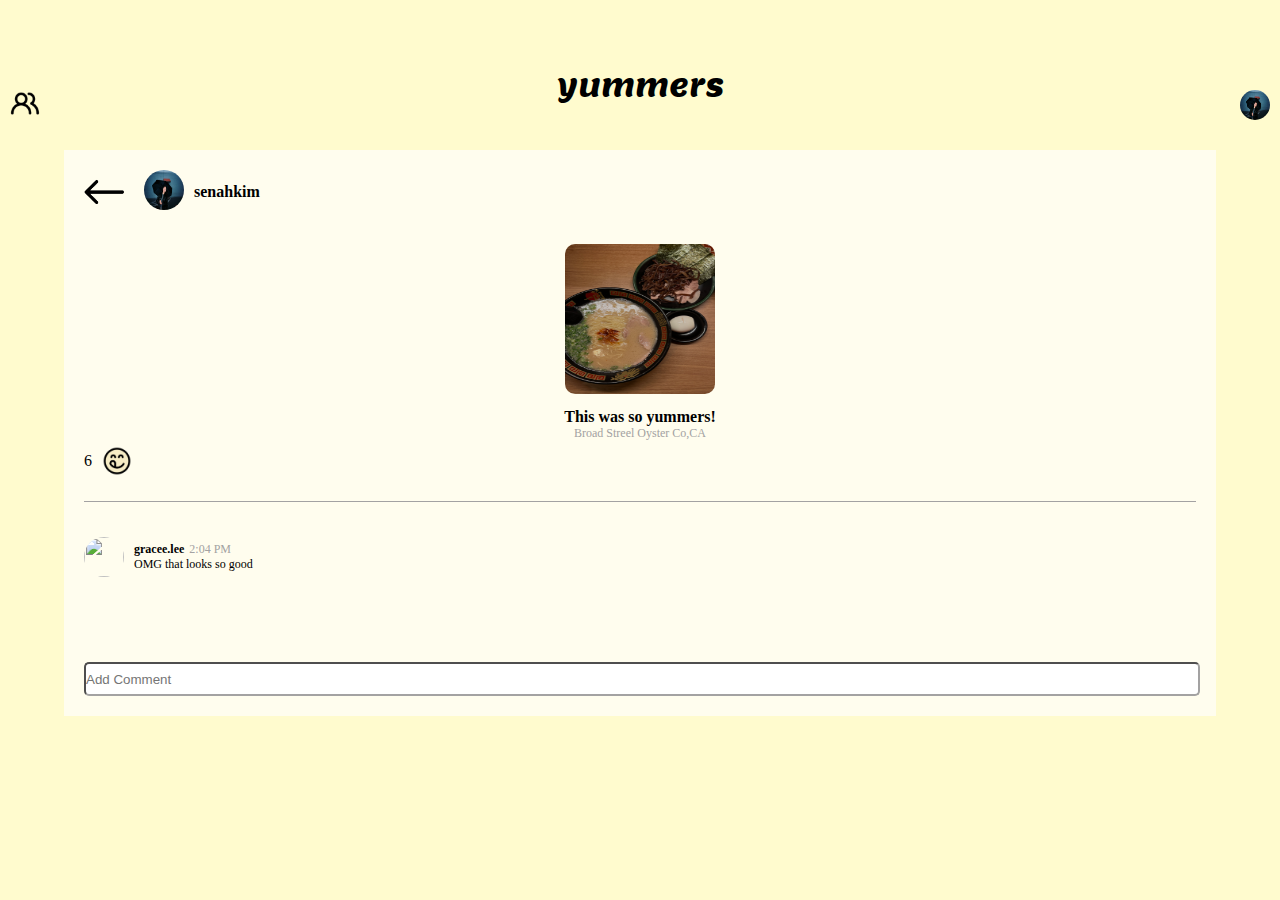
==== comment-page.html @ a1188a83 "profile pic" ====
<!DOCTYPE html>
<html lang="en">
<head>
    <meta charset="UTF-8">
    <meta http-equiv="X-UA-Compatible" content="IE=edge">
    <meta name="viewport" content="width=device-width, initial-scale=1.0">
    <link rel="stylesheet" href="https://use.fontawesome.com/releases/v5.15.3/css/all.css">
    <link
      href="https://fonts.googleapis.com/css2?family=Lemon&display=swap"
      rel="stylesheet"/>
    <title>Document</title>
    <style>
        *{
            margin: 0;
            padding: 0;
        }
        body{
            background: #fffbce;
            font-family: "Verdana";
        }
        header{
            display: flex;
            height: 150px;
        }
        .lf{
            width: 50px;
            text-align: center;
        }
        .lf img{
            width: 50px;
            margin-top:88px;
        }
        .tl{
            text-align: center;
            line-height: 170px;
            flex: 1;
            font-size: 30px;
            font-family: "Lemon", sans-serif;
        }
        .rg{
            width: 50px;
            text-align: center;
        }
        .rg img{
            width: 30px;
            height: 30px;
            border-radius: 999px;
            margin-top: 90px;
        }
        .con{
            width: 90%;
            margin: 0 auto;
            background: #fffdee;
            padding: 20px;
            box-sizing: border-box;
        }
        .con_tl{
            width: 100%;
            display: flex;
        }
        .iconReturn img{
            width: 40px;
            margin-top: 9px;
        }
        .icontx{
            margin: 0 10px 0 20px;
        }
        .icontx img{
            width: 40px;
            height: 40px;
            border-radius: 999px;
        }
        .iconName{
            font-weight:bold;
            line-height: 44px;
        }
        .con_cen{
            display: flex;
            flex-direction: column;
            text-align: center;
        }
        .con_cen_img{
            margin:30px 0 10px 0;
        }
        .con_cen_img img{
            width:150px;
            height: 150px;
            border-radius: 10px;
        }
        .con_cen_pro{
            font-size: 16px;
            font-weight: bold;
        }
        .con_cen_nm{
            font-size: 12px;
            color: #a3a2a2;
        }
        .con_ft{
            display: flex;
            height: 40px;
        }
        .con_ft div:nth-child(1){
            line-height: 40px;
        }
        .con_ft div:nth-child(2) img{
            width: 30px;
            height: 30px;
            margin-top: 5px;
            margin-left: 10px;
        }
        .msg{
            display: flex;
            height: 50px;
            border-top: 1px #a3a2a2 solid;
            margin-top: 20px;
            padding-top: 30px;
        }
        .msg_img img{
            width: 40px;
            height: 40px;
            margin-top: 5px;
            border-radius: 9999px;
        }
        .msg_tx{
            flex: 1;
            font-size: 12px;
            display: flex;
            flex-direction: column;
            justify-content: center;
            margin-left: 10px;
        }
        .msg_tx_name{
            display: flex;
        }
        .msg_tx_name div:nth-child(1){
            font-weight: bold;
        }
        .msg_tx_name div:nth-child(2){
            margin-left: 5px;
            color: #a3a2a2;
        }
        .ipt{
            margin-top: 80px;
            width: 100%;
        }
        .ipt input{
            width: 100%;
            height: 30px;
            border-color:#a3a2a2 ;
            outline: none;
            border-radius: 5px;
            border-top-color: #a3a2a2;
            border-left-color: #a3a2a2;
        }
    </style>
</head>
<body>
    <header>
        <div class="lf">
            <a href="friends.html"><img src="img/icon/icon-2users.png" alt=""></a>
        </div>
        <div class="tl">
            yummers
        </div>
        <div class="rg">
            <a href="profile-page.html"><img src="img/photo/senah.jpg" alt=""></a>
        </div>
    </header>
    <div class="con">
        <div class="con_tl">
            <div class="iconReturn">
                <img src="img/icon/icon-arrow.png" alt="">
            </div>
            <div class="icontx">
                <a href="profile-page.html"><img src="img/photo/senah.jpg" alt=""></a>
            </div>
            <div class="iconName">
                senahkim
            </div>
        </div>
        <div class="con_cen">
            <div class="con_cen_img">
                <img src="img/food/food5.jpg" alt="">
            </div>
            <div class="con_cen_pro">
                This was so yummers!
            </div>
            <div class="con_cen_nm">
                Broad Streel Oyster Co,CA
            </div>
        </div>
        <div class="con_ft">
            <div>
                6
            </div>
            <div>
                <a href="yummed-by-page.html"><img src="img/icon/yummer-logo.png" alt=""></a>
            </div>
        </div>
        <div class="msg">
            <div class="msg_img">
                <img src="img/photo/profile-gracee.lee.png" alt="">
            </div>
            <div class="msg_tx">
                <div class="msg_tx_name">
                    <div>gracee.lee</div>
                    <div>2:04 PM</div>
                </div>
                <div>
                    OMG that looks so good
                </div>
            </div>
            
        </div>
        <div class="ipt">
            <input type="text" placeholder="Add Comment">
        </div>
    </div>
    <!-- <div>
        <img src="1.jpg" alt="">
    </div> -->
</body>
</html>
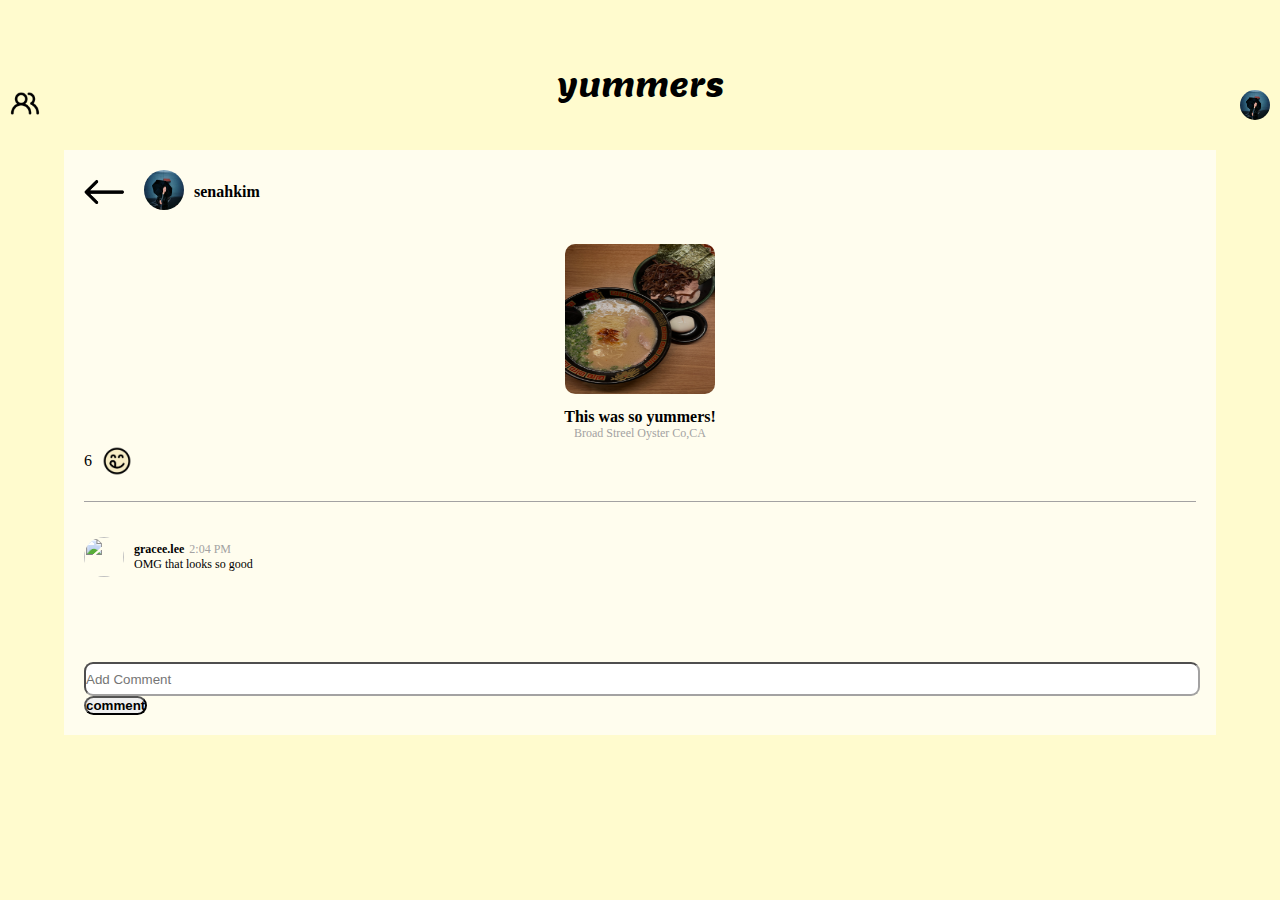
==== commit 62c4d359: "mock-up comment button" ====
--- a/comment-page.html
+++ b/comment-page.html
@@ -148,9 +148,15 @@
             height: 30px;
             border-color:#a3a2a2 ;
             outline: none;
-            border-radius: 5px;
+            border-radius: 9px;
             border-top-color: #a3a2a2;
             border-left-color: #a3a2a2;
+        }
+        .con_button{
+            font-weight: bold;
+            align-items: right;
+            border-radius: 14px; /*login button radius, to be adjusted*/
+            border-style: box; /*no border*/
         }
     </style>
 </head>
@@ -214,6 +220,7 @@
         </div>
         <div class="ipt">
             <input type="text" placeholder="Add Comment">
+            <a><button class="con_button">comment</button></a>
         </div>
     </div>
     <!-- <div>
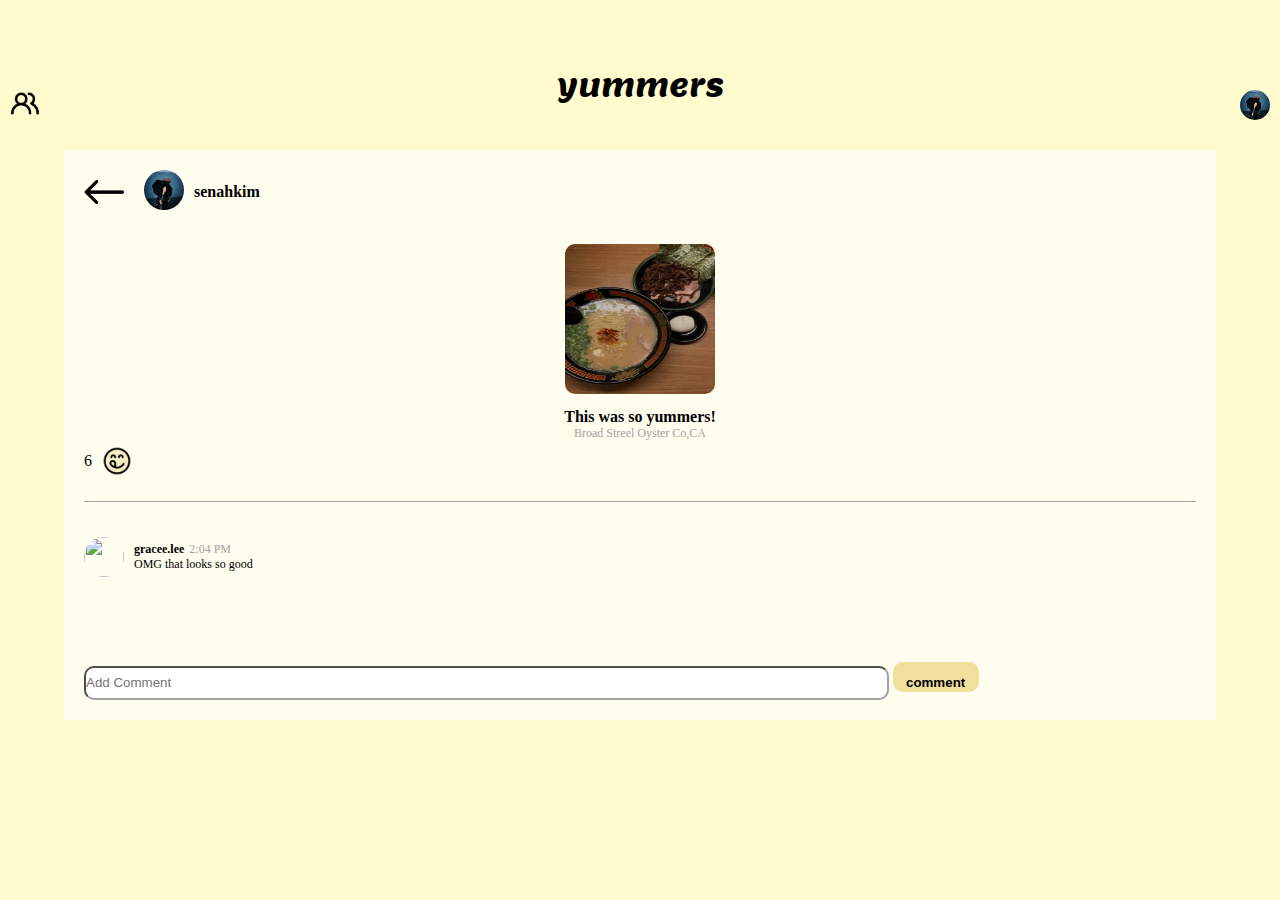
==== commit 3904d63b: "comment button" ====
--- a/comment-page.html
+++ b/comment-page.html
@@ -144,19 +144,23 @@
             width: 100%;
         }
         .ipt input{
-            width: 100%;
+            width: 72%;
             height: 30px;
             border-color:#a3a2a2 ;
             outline: none;
-            border-radius: 9px;
+            border-radius: 10px;
             border-top-color: #a3a2a2;
             border-left-color: #a3a2a2;
         }
         .con_button{
+            padding: 1.2% 1.2%;
+            text-align: center;
+            height: 30px;
             font-weight: bold;
             align-items: right;
-            border-radius: 14px; /*login button radius, to be adjusted*/
-            border-style: box; /*no border*/
+            border-radius: 10px; 
+            border-style:none;
+            background-color: rgb(240, 224, 157);
         }
     </style>
 </head>
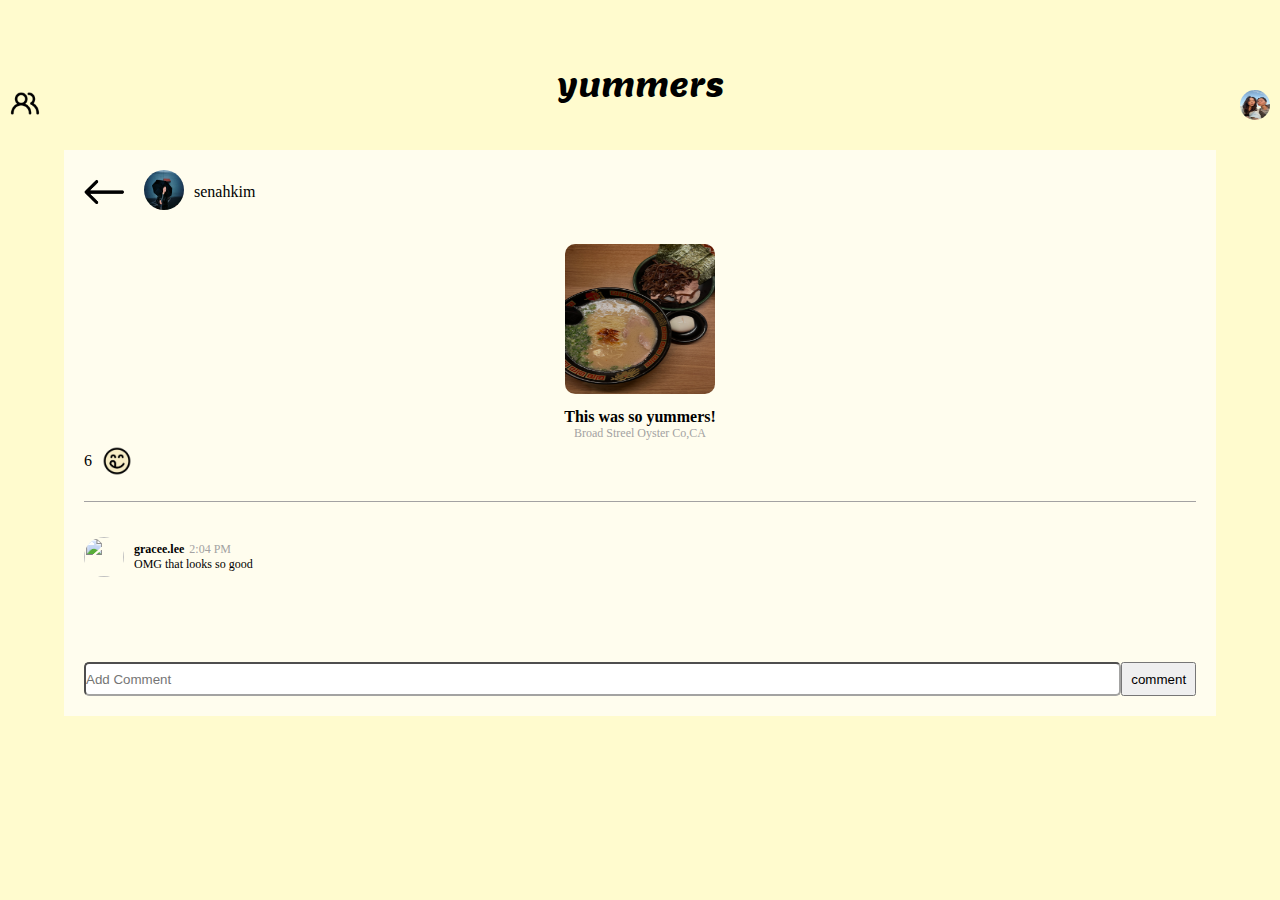
==== commit 69d68464: "comment" ====
--- a/comment-page.html
+++ b/comment-page.html
@@ -71,7 +71,6 @@
             border-radius: 999px;
         }
         .iconName{
-            font-weight:bold;
             line-height: 44px;
         }
         .con_cen{
@@ -142,25 +141,19 @@
         .ipt{
             margin-top: 80px;
             width: 100%;
+            display: flex;
         }
         .ipt input{
-            width: 72%;
+            width: 100%;
             height: 30px;
-            border-color:#a3a2a2 ;
+            border-color:#a3a3a2 ;
             outline: none;
-            border-radius: 10px;
+            border-radius: 5px;
             border-top-color: #a3a2a2;
             border-left-color: #a3a2a2;
         }
-        .con_button{
-            padding: 1.2% 1.2%;
-            text-align: center;
-            height: 30px;
-            font-weight: bold;
-            align-items: right;
-            border-radius: 10px; 
-            border-style:none;
-            background-color: rgb(240, 224, 157);
+        button{
+            width: 80px;
         }
     </style>
 </head>
@@ -173,7 +166,7 @@
             yummers
         </div>
         <div class="rg">
-            <a href="profile-page.html"><img src="img/photo/senah.jpg" alt=""></a>
+            <a href="profile-page.html"><img src="img/photo/p4.jpg" alt=""></a>
         </div>
     </header>
     <div class="con">
@@ -220,15 +213,31 @@
                     OMG that looks so good
                 </div>
             </div>
-            
         </div>
         <div class="ipt">
             <input type="text" placeholder="Add Comment">
-            <a><button class="con_button">comment</button></a>
+            <button>comment</button>
         </div>
     </div>
-    <!-- <div>
-        <img src="1.jpg" alt="">
-    </div> -->
+
 </body>
+<script>
+    document.addEventListener("DOMContentLoaded", function() {
+    const addButton = document.querySelector(".ipt button");
+
+    addButton.addEventListener("click", function() {
+        const inputField = document.querySelector(".ipt input");
+        const inputValue = inputField.value.trim();
+
+        if (inputValue !== "") {
+            const messageContainer = document.querySelector(".msg_tx");
+            const newMessage = document.createElement("div");
+            newMessage.textContent = inputValue;
+            messageContainer.appendChild(newMessage);
+            inputField.value = ""; // Clear the input field after adding the comment
+        }
+    });
+});
+
+</script>
 </html>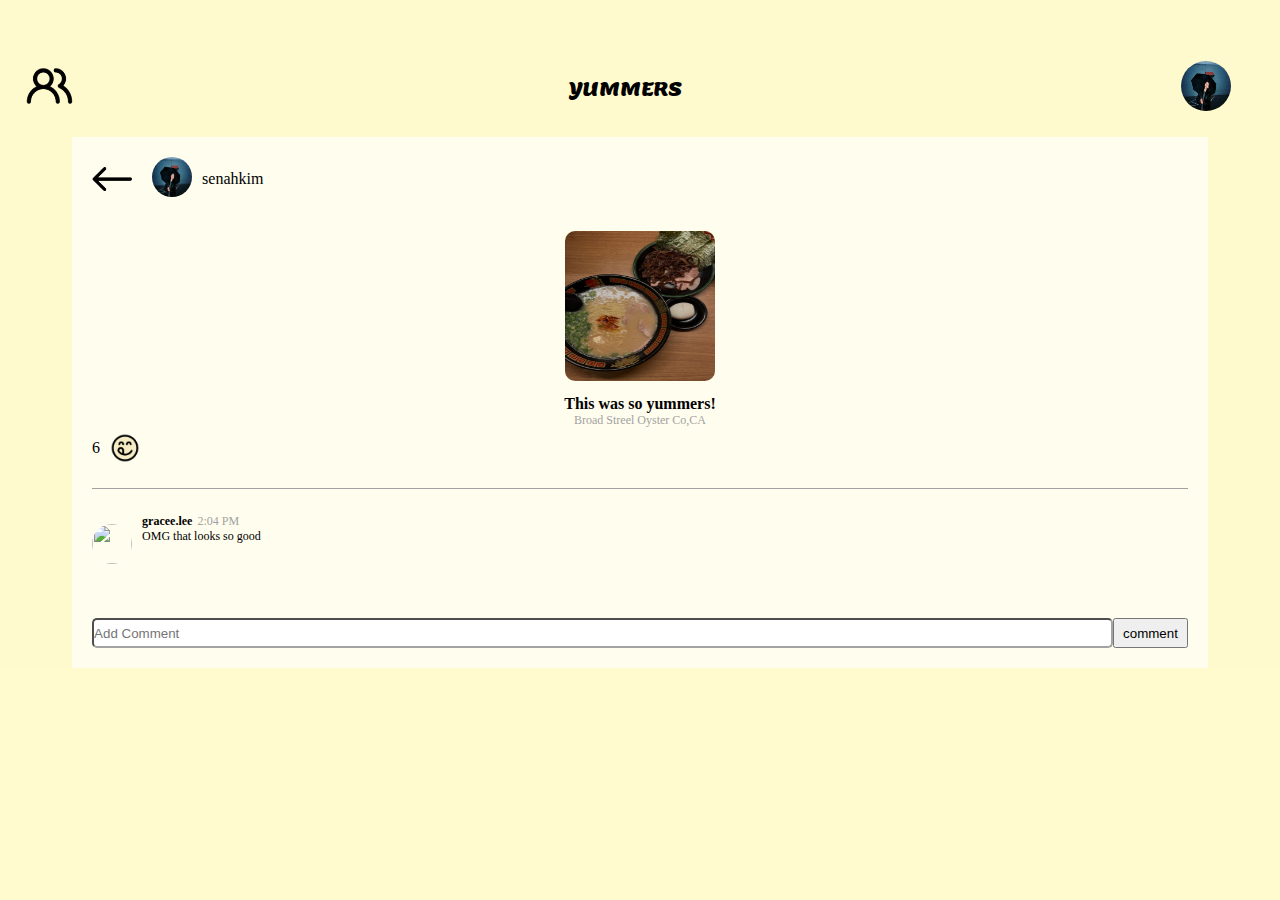
==== commit 770c58a9: "comment page nav" ====
--- a/comment-page.html
+++ b/comment-page.html
@@ -4,6 +4,7 @@
     <meta charset="UTF-8">
     <meta http-equiv="X-UA-Compatible" content="IE=edge">
     <meta name="viewport" content="width=device-width, initial-scale=1.0">
+    <link rel="STYLESHEET" type="text/css" href="css/comment.css" />
     <link rel="stylesheet" href="https://use.fontawesome.com/releases/v5.15.3/css/all.css">
     <link
       href="https://fonts.googleapis.com/css2?family=Lemon&display=swap"
@@ -18,18 +19,8 @@
             background: #fffbce;
             font-family: "Verdana";
         }
-        header{
-            display: flex;
-            height: 150px;
-        }
-        .lf{
-            width: 50px;
-            text-align: center;
-        }
-        .lf img{
-            width: 50px;
-            margin-top:88px;
-        }
+    
+       
         .tl{
             text-align: center;
             line-height: 170px;
@@ -53,6 +44,7 @@
             background: #fffdee;
             padding: 20px;
             box-sizing: border-box;
+            margin-top: 21px;
         }
         .con_tl{
             width: 100%;
@@ -158,21 +150,22 @@
     </style>
 </head>
 <body>
-    <header>
-        <div class="lf">
-            <a href="friends.html"><img src="img/icon/icon-2users.png" alt=""></a>
-        </div>
-        <div class="tl">
-            yummers
-        </div>
-        <div class="rg">
-            <a href="profile-page.html"><img src="img/photo/p4.jpg" alt=""></a>
-        </div>
-    </header>
+    <div class="div">
+        <div class="div-2">
+          <a href="../friends.html"
+            ><img src="../img/icon/icon-2users.png" alt="" class="img"
+          /></a>
+    
+          <div class="div-3">YUMMERS</div>
+          <a href="../profile-page.html"
+            ><img src="../img/photo/senah.jpg" alt="" class="img-2"
+          /></a>
+        </div>
+
     <div class="con">
         <div class="con_tl">
-            <div class="iconReturn">
-                <img src="img/icon/icon-arrow.png" alt="">
+            <div class="iconReturn" onclick="history.back()">
+                <img src="img/icon/icon-arrow.png" alt="Go back to the last page">
             </div>
             <div class="icontx">
                 <a href="profile-page.html"><img src="img/photo/senah.jpg" alt=""></a>
--- a/css/comment.css
+++ b/css/comment.css
@@ -0,0 +1,172 @@
+/* Basic reset */
+* {
+    margin: 0;
+    padding: 0;
+    box-sizing: border-box;
+}
+
+.div {
+    background-color: #fffacd;
+    width: 100%;
+    flex-direction: column;
+    margin: 0 auto;
+    padding: 61px 9px 0;
+  }
+  .div-2 {
+    display: flex;
+    align-items: center;
+    gap: 20px;
+    font-size: 20px;
+    color: #000;
+    font-weight: 400;
+    white-space: nowrap;
+  }
+  .img {
+    object-fit: auto;
+    object-position: center;
+    width: 81px;
+    margin: auto 0;
+  }
+  
+  .div-3 {
+    font-family: Lemon, sans-serif;
+    align-self: stretch;
+    flex-grow: 1;
+    flex-basis: auto;
+    margin: auto 0;
+    text-align: center;
+    cursor: pointer;
+  }
+  
+  .img-2 {
+    object-fit: auto;
+    object-position: center;
+    width: 50px;
+    height: 50px;
+    border-radius: 50%;
+    margin-left: 20px;
+    margin-right: 40px;
+  }
+  
+.app-header {
+    font-family: Lemon, sans-serif;
+}
+
+body, html {
+    height: 100%;
+    font-family: 'Roboto', sans-serif; 
+    background-color: #fffacd;
+}
+  
+
+.app-header {
+    display: flex;
+    justify-content: space-between;
+    align-items: center;
+    padding: 10px 20px;
+    position:absolute;
+    width: 100%;
+    top: 0;
+}
+  
+
+.content {
+    border-radius: 16px;
+    background-color: #fffdee;
+    display: flex;
+    margin-top: 21px;
+    flex-direction: column;
+    padding: 17px 24px;
+}
+  
+.profile {
+    display: flex;
+    align-items: center;
+    gap: 10px;
+    margin-bottom: 20px; 
+}
+
+.profile-pic {
+    width: 40px; /* Adjusting the size of the profile picture */
+    height: 40px;
+    border-radius: 50%; /* Making the profile picture circular */
+    object-fit: cover; /* Ensuring the image covers the area without distortion */
+}
+  
+.username {
+    font-weight: bold;
+    font-size: 1rem;
+}
+  
+.post-image {
+    margin-bottom: 20px;
+}
+
+.food-pic {
+    width: 100%; /* Making the food picture responsive */
+    border-radius: 10px; /* Rounded corners for the image */
+}
+  
+.post-text p {
+    font-weight: bold;
+    font-size: 1.2rem; /* Larger font size for the post text */
+}
+
+.location {
+    display: block; /* Ensuring the location is on a new line */
+    color: grey;
+    font-size: 0.8rem;
+    margin-top: 5px; /* Space above the location */
+}
+  
+.reactions {
+    display: flex;
+    align-items: center;
+    gap: 5px;
+    margin-bottom: 20px; /* Adding space below the reactions */
+}
+  
+/* Comments styles */
+.comments {
+    margin: 20px 0; /* Adding top and bottom margins to comments */
+}
+  
+.comment {
+    display: flex;
+    gap: 10px;
+    margin-bottom: 15px;
+}
+
+.commenter-pic {
+    width: 30px; /* Adjusting the size of the commenter picture */
+    height: 30px;
+    border-radius: 50%;
+    object-fit: cover;
+}
+  
+.comment-content {
+    text-align: left;
+}
+  
+.commenter-name {
+    font-weight: bold;
+    font-size: 0.9rem; /* Adjusting the font size for commenter name */
+}
+  
+.comment-time {
+    font-size: 0.7rem; /* Smaller font size for the comment time */
+    color: grey;
+    display: block; /* Making the time appear below the name */
+}
+  
+/* Footer styles */
+.comment-input input {
+    width: calc(100% - 20px); /* Adjust width to account for padding */
+    padding: 10px;
+    border: 1px solid #ccc; /* Adding border to match the image */
+    border-radius: 20px; /* Rounded corners for input */
+    margin: 10px;
+    font-family: 'Lemon', sans-serif; /* Font consistency */
+}
+  
+/* Add additional styles for icons and other elements as needed */
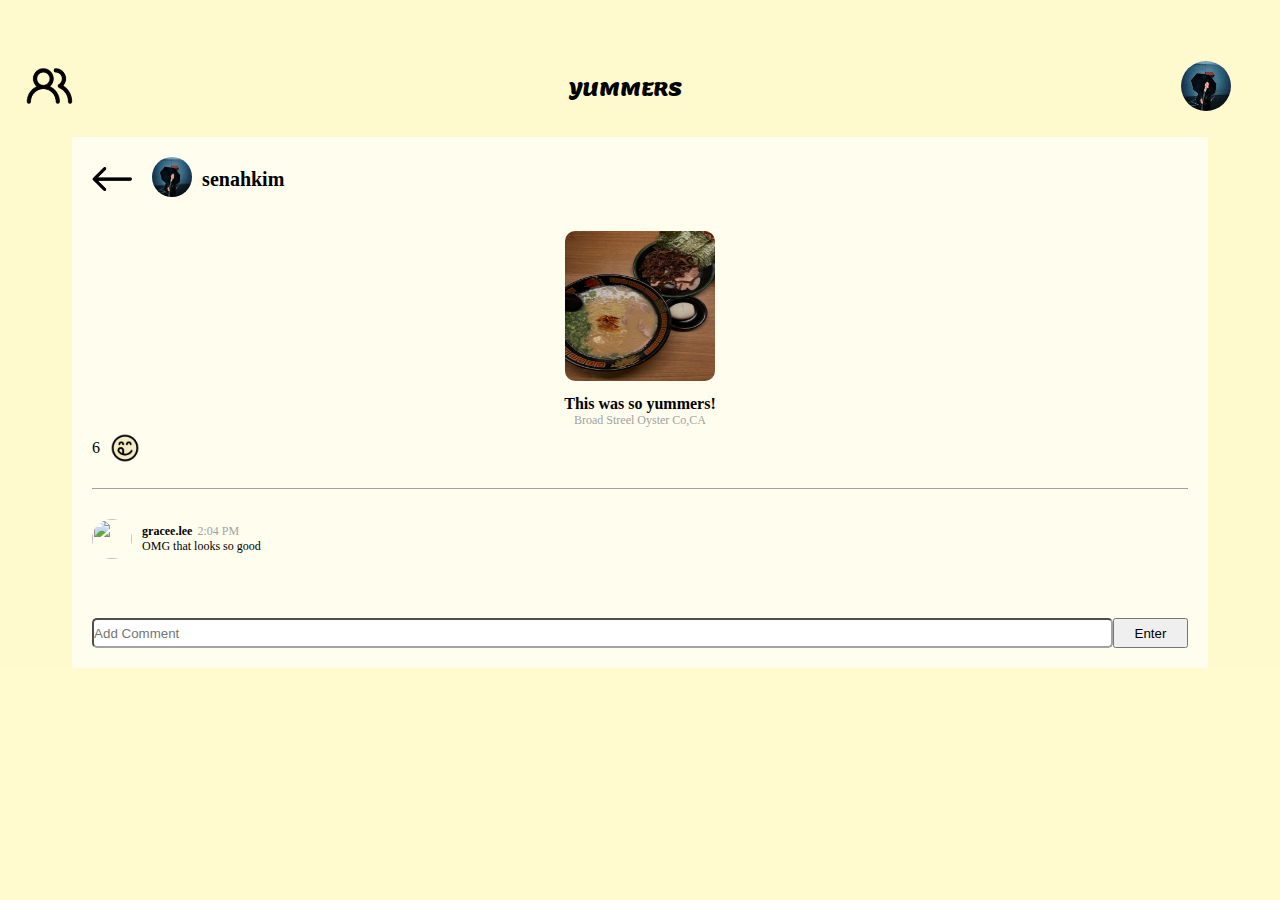
==== commit d7ededbc: "fixed css details" ====
--- a/comment-page.html
+++ b/comment-page.html
@@ -64,6 +64,9 @@
         }
         .iconName{
             line-height: 44px;
+            font-size: 20px;
+            color: #000;
+            font-weight: 700;
         }
         .con_cen{
             display: flex;
@@ -109,7 +112,6 @@
         .msg_img img{
             width: 40px;
             height: 40px;
-            margin-top: 5px;
             border-radius: 9999px;
         }
         .msg_tx{
@@ -119,6 +121,7 @@
             flex-direction: column;
             justify-content: center;
             margin-left: 10px;
+            margin-top: 20px;
         }
         .msg_tx_name{
             display: flex;
@@ -209,7 +212,7 @@
         </div>
         <div class="ipt">
             <input type="text" placeholder="Add Comment">
-            <button>comment</button>
+            <button>Enter</button>
         </div>
     </div>
 
